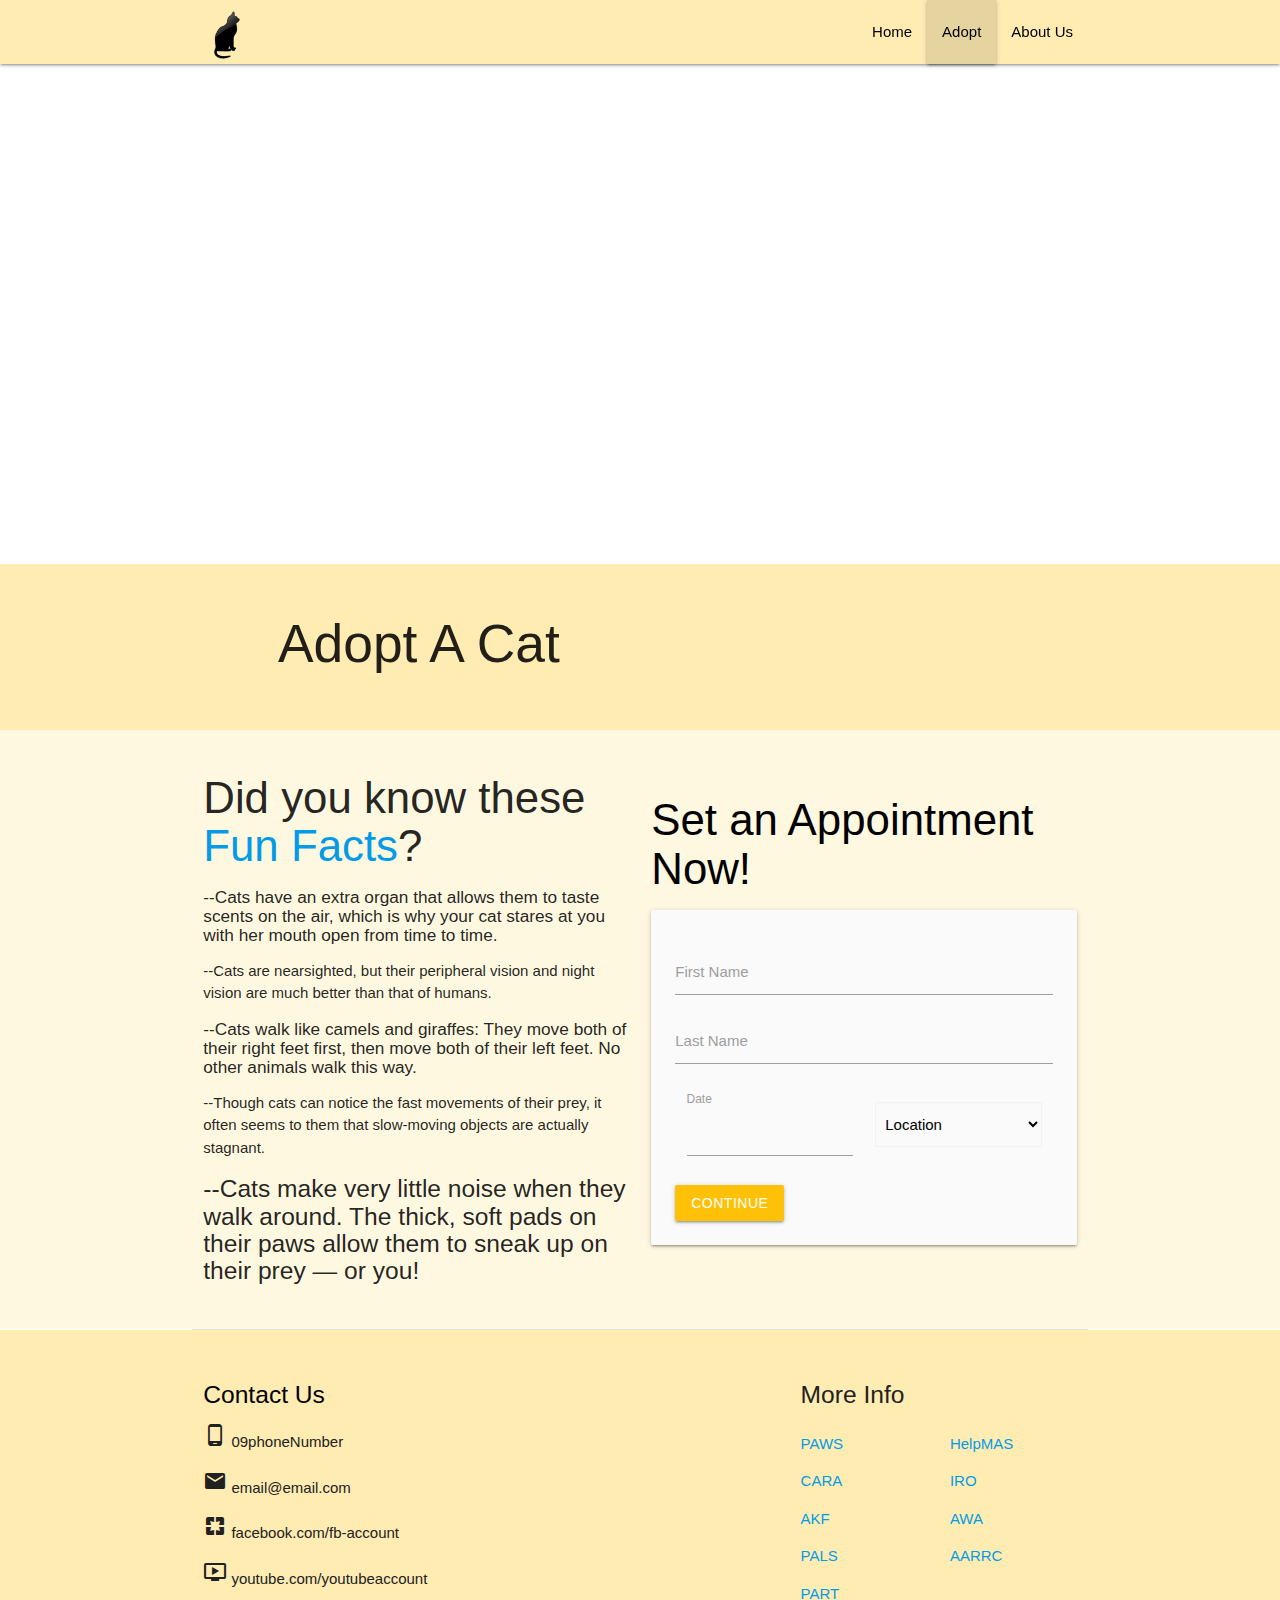
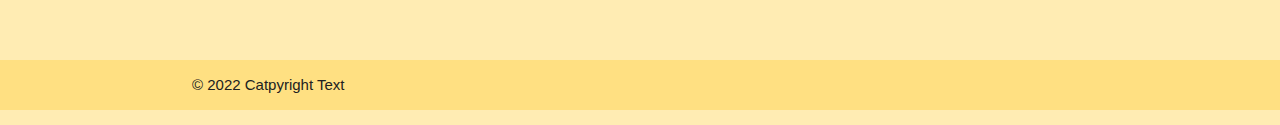
==== Activities/cat webpage/adopt.html @ 557cafad "Add files via upload" ====
<!DOCTYPE html>
<html lang="en">

<head>
  <meta charset="UTF-8">
  <meta http-equiv="X-UA-Compatible" content="IE=edge">
  <meta name="viewport" content="width=device-width, initial-scale=1.0">
  <link rel="stylesheet" href="https://cdnjs.cloudflare.com/ajax/libs/materialize/1.0.0/css/materialize.min.css">
  <link href="https://fonts.googleapis.com/icon?family=Material+Icons" rel="stylesheet">
  <link rel="stylesheet" href="style2.css">
  <title>Cats</title>
</head>

<body>
  <div class="navbar-fixed">
    <nav class="amber lighten-4">
      <div class="container">
        <div class="nav-wrapper">
          <a href="cats.html" class="brand-logo"><img src="Logo.png" width="70px" height="70pt"></a>
          <a href="#" data-target="slide-out" class="sidenav-trigger"><i class="material-icons">menu</i></a>
          <ul class="right hide-on-med-and-down">
            <li>
              <a href="cats.html" class="black-text">Home</a>
            </li>
            <li class="active z-depth-1">
              <a href="adopt.html" class="black-text">Adopt</a>
            </li>
            <li>
              <a href="about.html" class="black-text">About Us</a>
            </li>
          </ul>
        </div>
      </div>
    </nav>
  </div>
  <!--  Sidenav Structure -->
  <ul id="slide-out" class="sidenav grey lighten-2">
    <li>
      <div class="user-view">
        <div class="background amber lighten-4"></div>
        <a href="#">
          <img src="Logo.png" alt="" class="circle">
        </a>
      </div>
    </li>
    <li class="divider"></li>
    <li>
      <a href="cats.html"><i class="material-icons">dashboard</i>Home</a>
    </li>
    <li class="active z-depth-1">
      <a href="adopt.html"><i class="material-icons">pets</i>Adopt A Cat</a>
    </li>
    <li>
      <a href="about.html"><i class="material-icons">person</i>About Us</a>
    </li>
  </ul>
  <div class="parallax-container">
    <div class="parallax">
      <img
        src="https://images.pexels.com/photos/1406282/pexels-photo-1406282.jpeg?auto=compress&cs=tinysrgb&w=1260&h=750&dpr=1"
        alt="">
    </div>
  </div>
  <div class="section amber lighten-4">
    <div class="row">
      <div class="container">
        <div class="col s12 m8 offset-m1">
          <h2>Adopt A Cat</h2>
        </div>
      </div>
    </div>
  </div>

  <section class="section section-stats amber lighten-5">
    <div class="container">
      <div class="row">
        <div class="col s12 m6">
          <h3 class="header">Did you know these <a
              href="https://cvillecatcare.com/veterinary-topics/101-amazing-cat-facts-fun-trivia-about-your-feline-friend/">Fun
              Facts</a>?</h3>

          <h6>--Cats have an extra organ that allows them to taste scents on the air, which is why your cat stares at
            you
            with her mouth open from time to time.</h6>
          <p>--Cats are nearsighted, but their peripheral vision and night vision are much better than that of humans.
          </p>
          <h6>--Cats walk like camels and giraffes: They move both of their right feet first, then move both of their
            left
            feet. No other animals walk this way.</h6>
          <p>--Though cats can notice the fast movements of their prey, it often seems to them that slow-moving
            objects
            are actually stagnant.</p>
          <h5>--Cats make very little noise when they walk around. The thick, soft pads on their paws allow
            them to sneak up on their prey — or you!</h5>
        </div>

        <div class="col s12 m6"><br>
          <h3 class="black-text">Set an Appointment Now!</h3>
          <div class="card-panel grey lighten-5 black-text">
            <form action="">
              <div class="input-field">
                <input type="text" id="first_name">
                <label for="first_name">First Name</label>
              </div>
              <div class="input-field">
                <input type="text" id="last_name">
                <label for="last_name">Last Name</label>
              </div>
              <div class="col s6">
                <label for="datepicker">Date</label>
                <input type="text" class="datepicker grey lighten-5">
              </div>
              <div class="col s6">
                <div class="input-field">
                  <select class="browser-default grey lighten-5" name="" id="location">
                    <option value="" disabled selected>Location</option>
                    <option value="lhquezon"> Loyola Heights, Quezon City</option>
                    <option value="malate">Malate, Manila</option>
                    <option value="dquezon">Diliman, Quezon City</option>
                    <option value="fbmanila">Manila</option>
                    <option value="sjdmbulacan">San Jose Del Monte Bulacan</option>
                    <option value="mandaluyong">Mandaluyong City</option>
                    <option value="cebu">Cebu</option>
                    <option value="iloilo">Iloilo</option>
                  </select>
                </div><br>
              </div>
              <input type="submit" value="Continue" class="btn btn-medium amber">
            </form>
          </div>
        </div>
      </div>
  </section>
  <div class="container">
    <li class="divider"></li>
  </div>
  <!-- Cards -->
  <footer class="page-footer amber lighten-4">
    <div id="contact" class="section scrollspy">
      <div class="container">
        <div class="row">
          <div class="col l6 s12">
            <h5 class="black-text">Contact Us</h5>
            <p class="grey-text text-darken-4"><i class="material-icons">phone_android</i> 09phoneNumber</p>
            <p class="grey-text text-darken-4"><i class="material-icons">mail</i> email@email.com</p>
            <p class="grey-text text-darken-4"><i class="material-icons">pages</i> facebook.com/fb-account</p>
            <p class="grey-text text-darken-4"><i class="material-icons">ondemand_video</i> youtube.com/youtubeaccount</p>
          </div>
          <div class="col l4 offset-l2 s12">
            <h5 class="grey-text text-darken-4">More Info</h5>
            <div class="row">
              <div class="col s6">
                <p class="grey-text text-darken-4"><a href="https://paws.org.ph/">PAWS</a></p>
                <p class="grey-text text-darken-4"><a href="http://www.caraphil.org/">CARA</a></p>
                <p class="grey-text text-darken-4"><a
                    href="http://www.facebook.com/animalkingdomfoundationphilippines">AKF</a></p>
                <p class="grey-text text-darken-4"><a
                    href="https://www.facebook.com/groups/PhilippineAnimalLoversSociety/">PALS</a></p>
                <p class="grey-text text-darken-4"><a href="http://www.philanimalrescue.org/">PART</a></p>
              </div>
              <div class="col s6">
                <p class="grey-text text-darken-4"><a href="https://www.facebook.com/Help.MAS.Dogs">HelpMAS</a></p>
                <p class="grey-text text-darken-4"><a href="http://www.facebook.com/IslandRescueOrganization">IRO</a>
                </p>
                <p class="grey-text text-darken-4"><a href="https://www.facebook.com/AwaIloilo">AWA</a></p>
                <p class="grey-text text-darken-4"><a href="aklananimalrescue@gmail.com">AARRC</a></p>
              </div>
            </div>
          </div>
        </div>
      </div>
      <div class="footer-copyright amber lighten-3 grey-text text-darken-4">
        <div class="container">
          © 2022 Catpyright Text
        </div>
      </div>
    </div>
  </footer>

  <!-- Jquery CDN -->
  <script src="https://code.jquery.com/jquery-3.6.1.min.js"
    integrity="sha256-o88AwQnZB+VDvE9tvIXrMQaPlFFSUTR+nldQm1LuPXQ=" crossorigin="anonymous"></script>
  <!-- Compiled and Minified Javascript -->
  <script src="https://cdnjs.cloudflare.com/ajax/libs/materialize/1.0.0/js/materialize.min.js"></script>
  <script>
    $(document).ready(function () {
      $('.parallax').parallax();
      $('.sidenav').sidenav({
        inDuration: 500,
        outDuration: 500,
        preventScrolling: true
      });
      $('.dropdown-trigger').dropdown();
      $('select').formSelect();
      $('.datepicker').datepicker({
        format: 'mmmm dd, yyyy',
        disableWeekends: true,
      });
    })
  </script>
</body>

</html>
---- Activities/cat webpage/style2.css ----
.main-header {
   min-height: 350px;
   background: url(https://images.pexels.com/photos/1406282/pexels-photo-1406282.jpeg?auto=compress&cs=tinysrgb&w=1260&h=750&dpr=1);
   background-size: cover;
   background-position: top;
 }

 .main-header .text1 {
   padding-top: 800px;

 }

 .center {
   display: block;
   margin-left: auto;
   margin-right: auto;
   width: 50%;
 }

 button {
   width: 200px;
   padding: 10px;
   border: none;
   cursor: pointer;
   border-radius: 8%;
 }
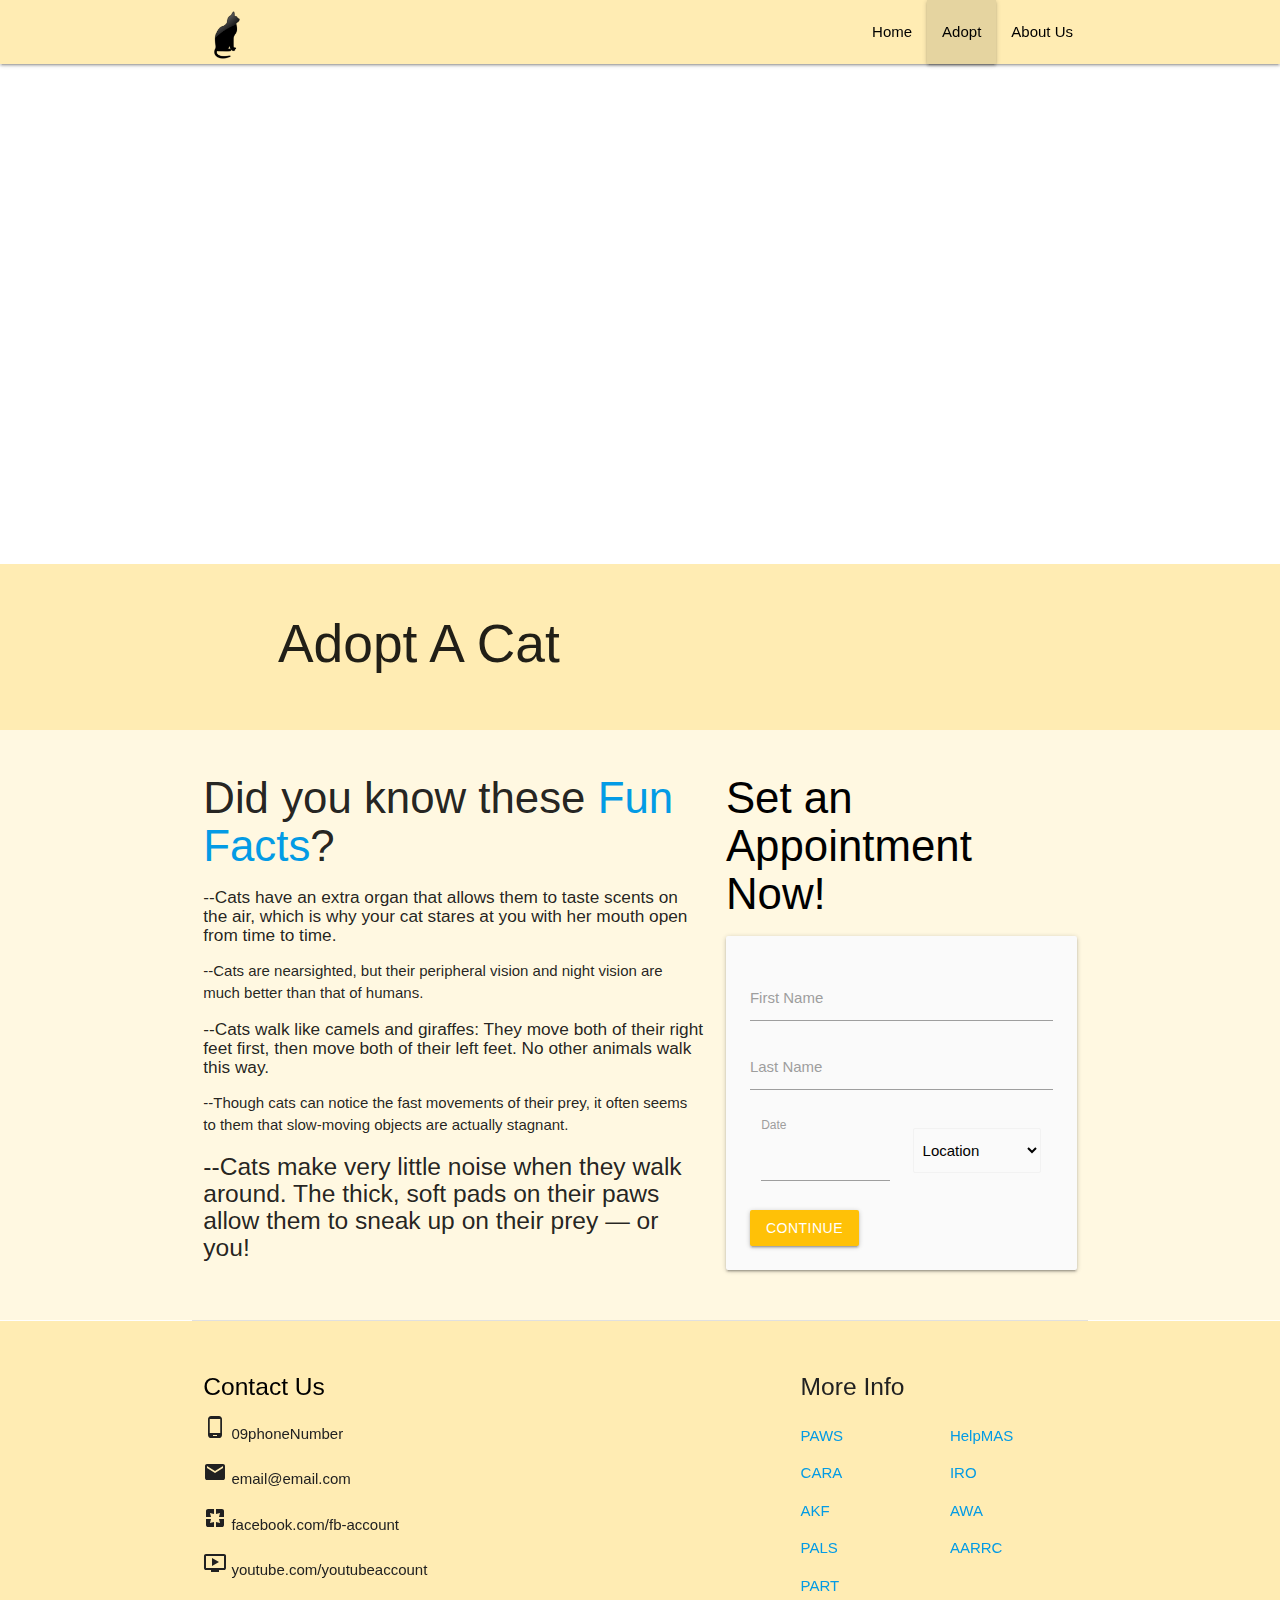
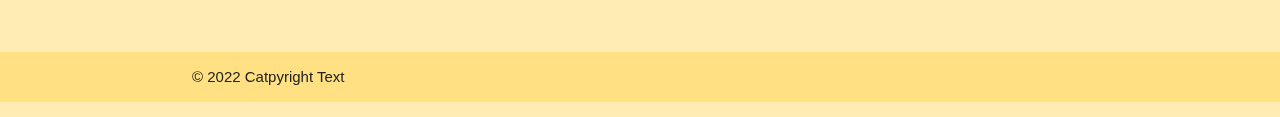
==== commit 34cfb65b: "Add files via upload" ====
--- a/Activities/cat webpage/adopt.html
+++ b/Activities/cat webpage/adopt.html
@@ -54,13 +54,12 @@
       <a href="about.html"><i class="material-icons">person</i>About Us</a>
     </li>
   </ul>
-  <div class="parallax-container">
-    <div class="parallax">
-      <img
-        src="https://images.pexels.com/photos/1406282/pexels-photo-1406282.jpeg?auto=compress&cs=tinysrgb&w=1260&h=750&dpr=1"
-        alt="">
+    <div class="parallax-container">
+      <div class="parallax">
+        <img
+          src="https://images.pexels.com/photos/1406282/pexels-photo-1406282.jpeg?auto=compress&cs=tinysrgb&w=1260&h=750&dpr=1" alt="" class="responsive-img materialboxed">
+      </div>
     </div>
-  </div>
   <div class="section amber lighten-4">
     <div class="row">
       <div class="container">
@@ -74,7 +73,7 @@
   <section class="section section-stats amber lighten-5">
     <div class="container">
       <div class="row">
-        <div class="col s12 m6">
+        <div class="col s12 m7">
           <h3 class="header">Did you know these <a
               href="https://cvillecatcare.com/veterinary-topics/101-amazing-cat-facts-fun-trivia-about-your-feline-friend/">Fun
               Facts</a>?</h3>
@@ -94,7 +93,7 @@
             them to sneak up on their prey — or you!</h5>
         </div>
 
-        <div class="col s12 m6"><br>
+        <div class="col s12 m5">
           <h3 class="black-text">Set an Appointment Now!</h3>
           <div class="card-panel grey lighten-5 black-text">
             <form action="">
@@ -144,7 +143,8 @@
             <p class="grey-text text-darken-4"><i class="material-icons">phone_android</i> 09phoneNumber</p>
             <p class="grey-text text-darken-4"><i class="material-icons">mail</i> email@email.com</p>
             <p class="grey-text text-darken-4"><i class="material-icons">pages</i> facebook.com/fb-account</p>
-            <p class="grey-text text-darken-4"><i class="material-icons">ondemand_video</i> youtube.com/youtubeaccount</p>
+            <p class="grey-text text-darken-4"><i class="material-icons">ondemand_video</i> youtube.com/youtubeaccount
+            </p>
           </div>
           <div class="col l4 offset-l2 s12">
             <h5 class="grey-text text-darken-4">More Info</h5>
